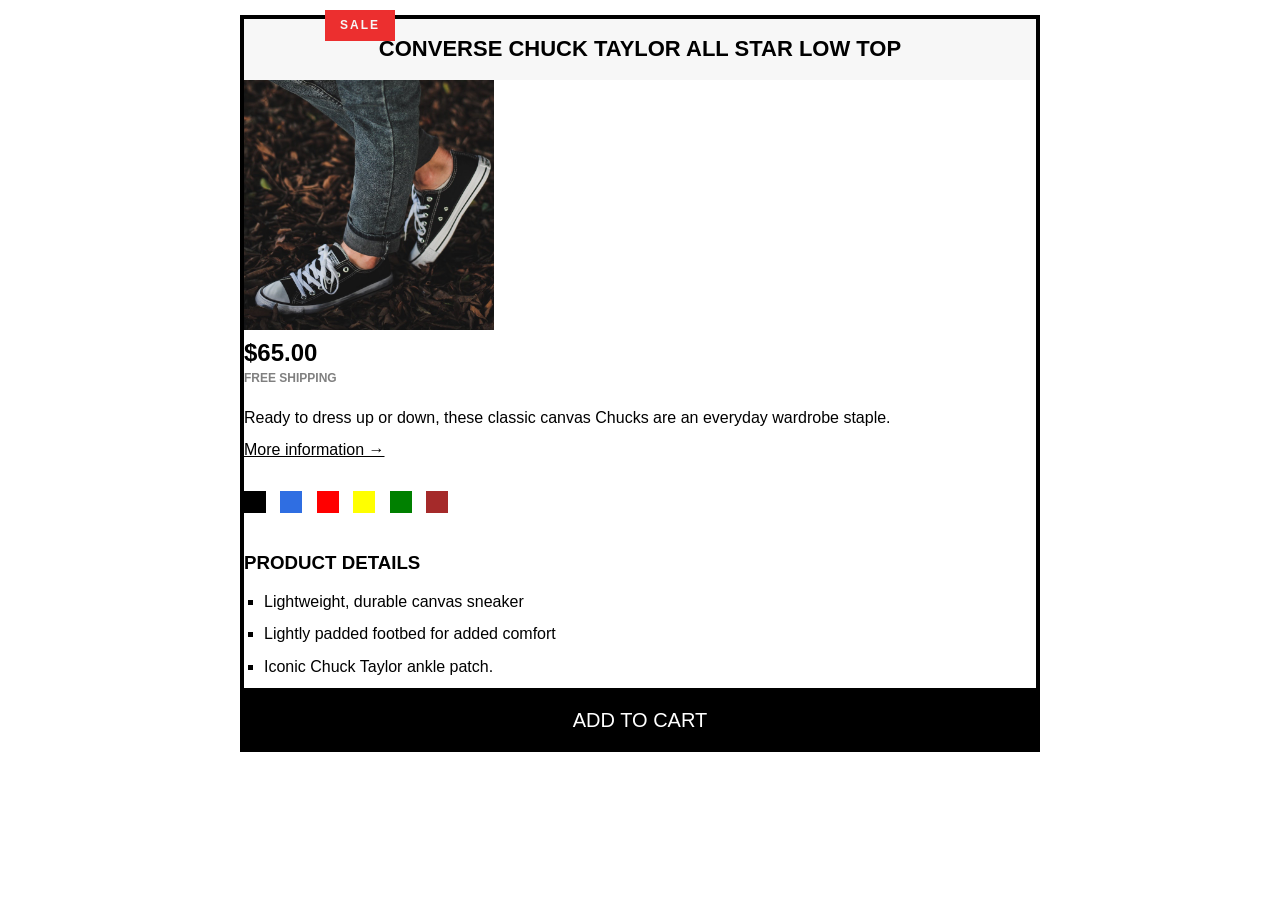
==== challenges.html @ c203d2a2 "Add HTML and CSS fundamentals projects" ====
<!doctype html>
<html lang="en">
  <head>
    <meta charset="UTF-8" />
    <link href="challenge.css" rel="stylesheet" />
    <title>challenge</title>
  </head>
  <body>
    <div>
      <article>
        <h1>Converse Chuck Taylor All Star Low Top</h1>
        <img
          src="img/challenges.jpg"
          alt="shoeimage"
          height="250"
          width="250"
        />
        <p class="dollar"><strong>$65.00</strong></p>
        <p class="Free">Free shipping</p>
        <p class="sale">Sale</p>
        <p class="para">
          Ready to dress up or down, these classic canvas Chucks are an everyday
          wardrobe staple.
        </p>
        <a href="#">More information &rarr;</a>
        <div class="colors">
          <div class="color"></div>
          <div class="color color-blue"></div>
          <div class="color color-red"></div>
          <div class="color color-yellow"></div>
          <div class="color color-green"></div>
          <div class="color color-brown"></div>
        </div>
        <h3>Product details</h3>
        <ul>
          <li>Lightweight, durable canvas sneaker</li>
          <li>Lightly padded footbed for added comfort</li>
          <li>Iconic Chuck Taylor ankle patch.</li>
        </ul>
        <button>Add to cart</button>
      </article>
    </div>
  </body>
</html>
---- challenge.css ----
* {
  padding: 0;
  margin: 0;
}

body {
  font-family: sans-serif;
  line-height: 1.4;
}
div {
  width: 800px;
  margin: 15px auto;
}

article {
  border: 4px solid black;
}

h1 {
  font-size: 22px;
  font-family: sans-serif;
  text-transform: uppercase;
  text-align: center;
  background-color: #f7f7f7;
  padding: 15px 0;
}

.dollar {
  font-size: 24px;
}

.Free {
  color: gray;
  text-transform: uppercase;
  font-size: 12px;
  font-weight: bold;
  margin-bottom: 20px;
}

a:link,
a:visited {
  color: black;
}

a:hover,
a:active {
  text-decoration: none;
}

.para {
  margin-bottom: 10px;
}

h3 {
  text-transform: uppercase;
  margin: 15px 0;
}

ul {
  list-style: square;
  margin-left: 20px;
}

li {
  margin-bottom: 10px;
}

button {
  font-size: 20px;
  text-transform: uppercase;
  color: white;
  background-color: black;
  border: none;
  cursor: pointer;
  width: 100%;
  height: 60px;
  border-top: 4px solid black;
}

button:hover {
  color: black;
  background-color: white;
}

/* h1::after {
  content: "SALE";
  background-color: red;
  color: white;
  display: inline;
  position: absolute;
  left: 325px;
  top: 9px;
  font-size: 10px;
  padding: 7px 15px;
  /* font-family: sans-serif; */
/* letter-spacing: 2px;
} */
.sale {
  background-color: #ec2f2f;
  color: #f7f7f7;
  font-size: 12px;
  text-transform: uppercase;
  font-weight: bold;
  padding: 7px 15px;
  display: inline-block;
  position: absolute;
  top: 10px;
  left: 325px;
  letter-spacing: 2px;
}

.color {
  background-color: black;
  height: 22px;
  width: 22px;
  display: inline-block;
  margin-right: 10px;
}

.color-blue {
  background-color: #2f6ee2;
}

.color-red {
  background-color: red;
}

.color-yellow {
  background-color: yellow;
}

.color-green {
  background-color: green;
}
.color-brown {
  background-color: brown;
}
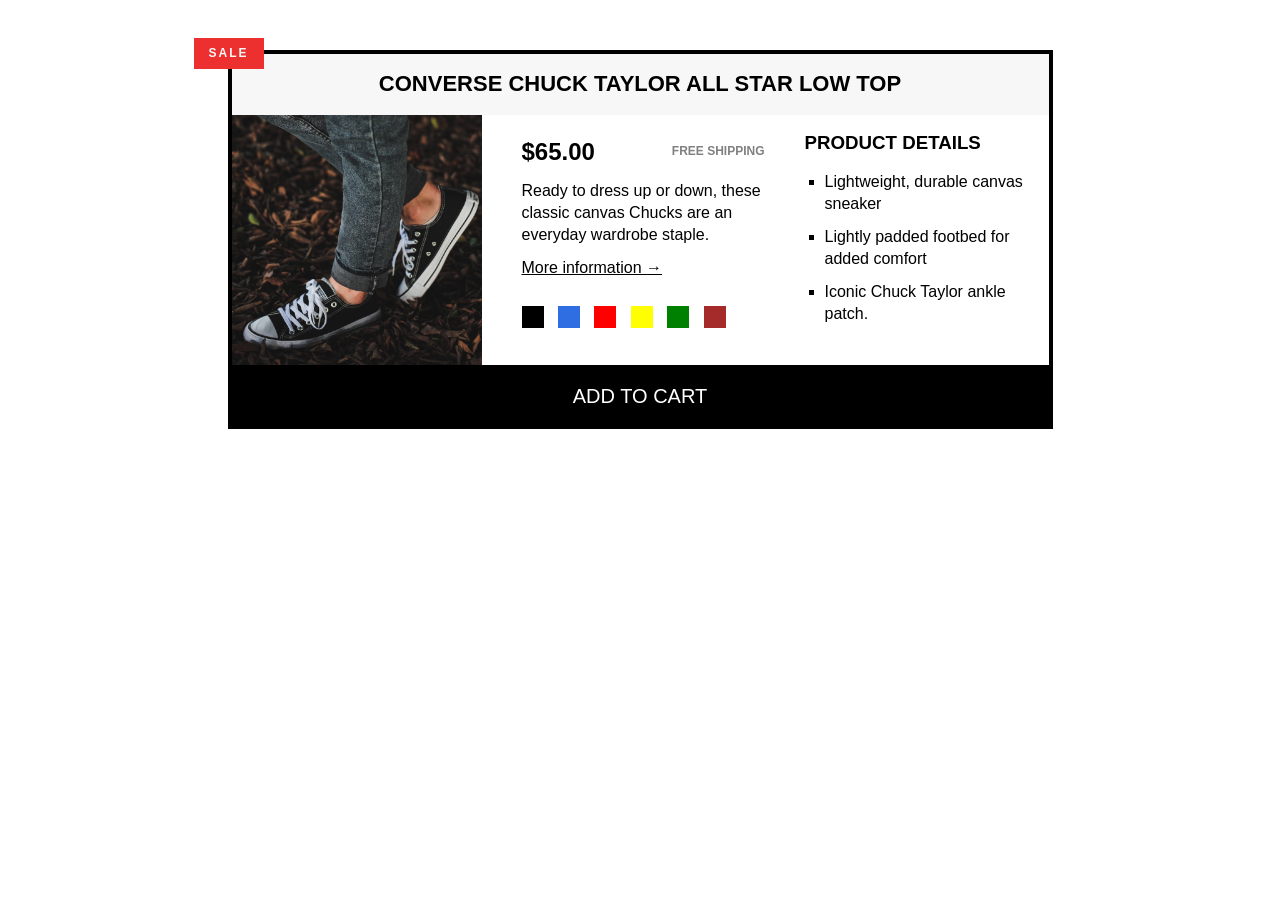
==== commit 82ed1f89: "done with float" ====
--- a/challenges.html
+++ b/challenges.html
@@ -9,34 +9,40 @@
     <div>
       <article>
         <h1>Converse Chuck Taylor All Star Low Top</h1>
+
         <img
+          class="img"
           src="img/challenges.jpg"
           alt="shoeimage"
           height="250"
           width="250"
         />
-        <p class="dollar"><strong>$65.00</strong></p>
-        <p class="Free">Free shipping</p>
-        <p class="sale">Sale</p>
-        <p class="para">
-          Ready to dress up or down, these classic canvas Chucks are an everyday
-          wardrobe staple.
-        </p>
-        <a href="#">More information &rarr;</a>
-        <div class="colors">
-          <div class="color"></div>
-          <div class="color color-blue"></div>
-          <div class="color color-red"></div>
-          <div class="color color-yellow"></div>
-          <div class="color color-green"></div>
-          <div class="color color-brown"></div>
+        <div class="c1">
+          <p class="dollar"><strong>$65.00</strong></p>
+          <p class="Free">Free shipping</p>
+          <p class="sale">Sale</p>
+          <p class="para">
+            Ready to dress up or down, these classic canvas Chucks are an
+            everyday wardrobe staple.
+          </p>
+          <a href="#">More information &rarr;</a>
+          <div class="colors">
+            <div class="color"></div>
+            <div class="color color-blue"></div>
+            <div class="color color-red"></div>
+            <div class="color color-yellow"></div>
+            <div class="color color-green"></div>
+            <div class="color color-brown"></div>
+          </div>
         </div>
-        <h3>Product details</h3>
-        <ul>
-          <li>Lightweight, durable canvas sneaker</li>
-          <li>Lightly padded footbed for added comfort</li>
-          <li>Iconic Chuck Taylor ankle patch.</li>
-        </ul>
+        <div class="c2">
+          <h3>Product details</h3>
+          <ul>
+            <li>Lightweight, durable canvas sneaker</li>
+            <li>Lightly padded footbed for added comfort</li>
+            <li>Iconic Chuck Taylor ankle patch.</li>
+          </ul>
+        </div>
         <button>Add to cart</button>
       </article>
     </div>
--- a/challenge.css
+++ b/challenge.css
@@ -1,19 +1,19 @@
 * {
   padding: 0;
   margin: 0;
+  box-sizing: border-box;
 }
 
 body {
   font-family: sans-serif;
   line-height: 1.4;
 }
-div {
-  width: 800px;
-  margin: 15px auto;
-}
 
 article {
   border: 4px solid black;
+  width: 825px;
+  margin: 50px auto;
+  position: relative;
 }
 
 h1 {
@@ -27,6 +27,7 @@
 
 .dollar {
   font-size: 24px;
+  float: left;
 }
 
 .Free {
@@ -35,6 +36,8 @@
   font-size: 12px;
   font-weight: bold;
   margin-bottom: 20px;
+  float: right;
+  margin-top: 8px;
 }
 
 a:link,
@@ -49,6 +52,8 @@
 
 .para {
   margin-bottom: 10px;
+  clear: both;
+  margin-top: 10px;
 }
 
 h3 {
@@ -104,8 +109,8 @@
   padding: 7px 15px;
   display: inline-block;
   position: absolute;
-  top: 10px;
-  left: 325px;
+  top: -16px;
+  left: -38px;
   letter-spacing: 2px;
 }
 
@@ -115,6 +120,7 @@
   width: 22px;
   display: inline-block;
   margin-right: 10px;
+  margin-top: 27px;
 }
 
 .color-blue {
@@ -135,3 +141,19 @@
 .color-brown {
   background-color: brown;
 }
+
+.img {
+  float: left;
+  margin-right: 40px;
+}
+.c1 {
+  width: 243px;
+  float: left;
+  margin-right: 40px;
+  margin-top: 20px;
+}
+
+.c2 {
+  width: 243px;
+  float: left;
+}
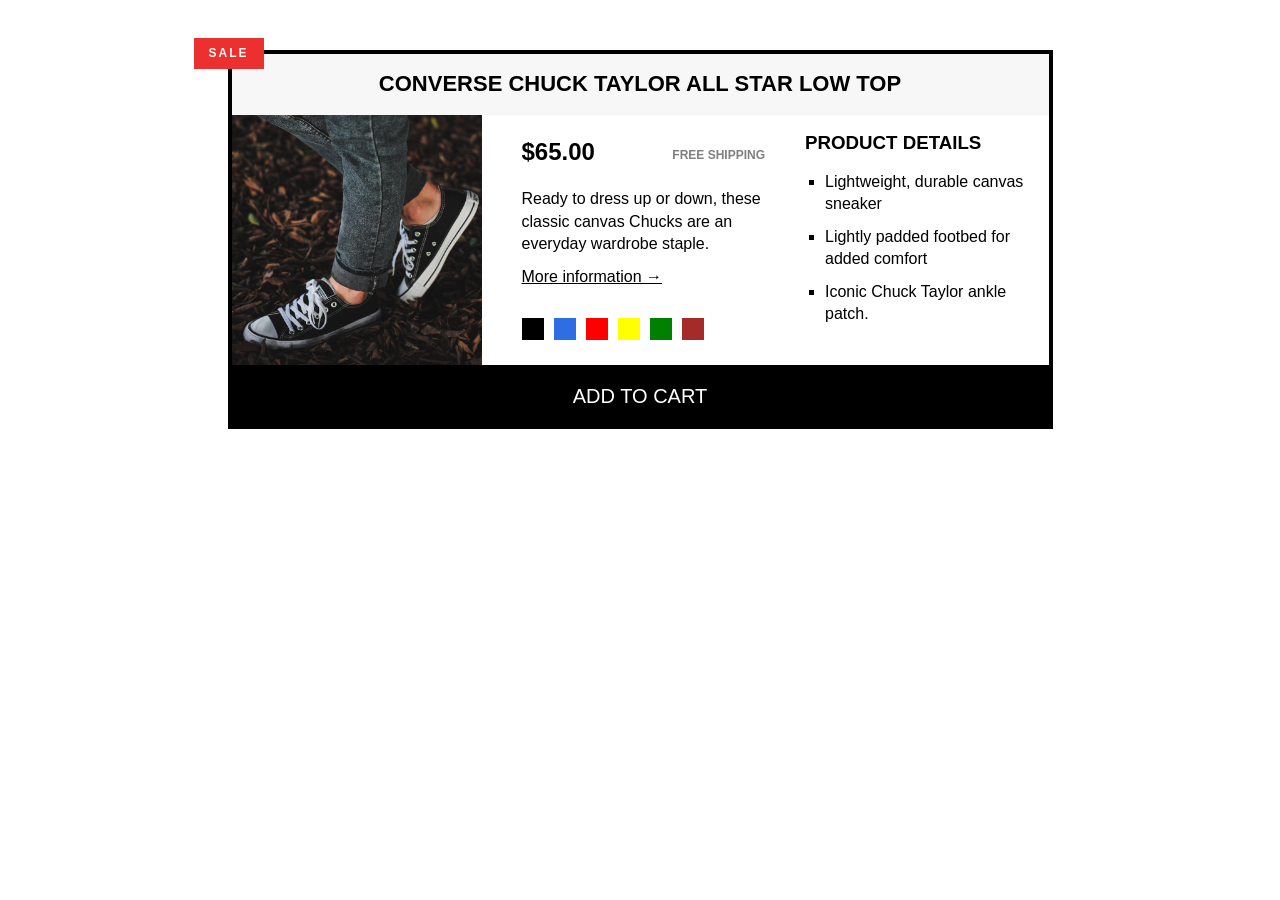
==== commit 4889a0c6: "done with flexbox and challenge" ====
--- a/challenges.html
+++ b/challenges.html
@@ -9,39 +9,42 @@
     <div>
       <article>
         <h1>Converse Chuck Taylor All Star Low Top</h1>
-
-        <img
-          class="img"
-          src="img/challenges.jpg"
-          alt="shoeimage"
-          height="250"
-          width="250"
-        />
-        <div class="c1">
-          <p class="dollar"><strong>$65.00</strong></p>
-          <p class="Free">Free shipping</p>
-          <p class="sale">Sale</p>
-          <p class="para">
-            Ready to dress up or down, these classic canvas Chucks are an
-            everyday wardrobe staple.
-          </p>
-          <a href="#">More information &rarr;</a>
-          <div class="colors">
-            <div class="color"></div>
-            <div class="color color-blue"></div>
-            <div class="color color-red"></div>
-            <div class="color color-yellow"></div>
-            <div class="color color-green"></div>
-            <div class="color color-brown"></div>
+        <div class="container">
+          <img
+            class="img"
+            src="img/challenges.jpg"
+            alt="shoeimage"
+            height="250"
+            width="250"
+          />
+          <div class="c1">
+            <div class="product-price">
+              <p class="dollar"><strong>$65.00</strong></p>
+              <p class="Free">Free shipping</p>
+            </div>
+            <p class="sale">Sale</p>
+            <p class="para">
+              Ready to dress up or down, these classic canvas Chucks are an
+              everyday wardrobe staple.
+            </p>
+            <a href="#">More information &rarr;</a>
+            <div class="product-colors">
+              <div class="color"></div>
+              <div class="color color-blue"></div>
+              <div class="color color-red"></div>
+              <div class="color color-yellow"></div>
+              <div class="color color-green"></div>
+              <div class="color color-brown"></div>
+            </div>
           </div>
-        </div>
-        <div class="c2">
-          <h3>Product details</h3>
-          <ul>
-            <li>Lightweight, durable canvas sneaker</li>
-            <li>Lightly padded footbed for added comfort</li>
-            <li>Iconic Chuck Taylor ankle patch.</li>
-          </ul>
+          <div class="c2">
+            <h3>Product details</h3>
+            <ul>
+              <li>Lightweight, durable canvas sneaker</li>
+              <li>Lightly padded footbed for added comfort</li>
+              <li>Iconic Chuck Taylor ankle patch.</li>
+            </ul>
+          </div>
         </div>
         <button>Add to cart</button>
       </article>
--- a/challenge.css
+++ b/challenge.css
@@ -27,7 +27,7 @@
 
 .dollar {
   font-size: 24px;
-  float: left;
+  /* float: left; */
 }
 
 .Free {
@@ -35,8 +35,7 @@
   text-transform: uppercase;
   font-size: 12px;
   font-weight: bold;
-  margin-bottom: 20px;
-  float: right;
+  /* float: right; */
   margin-top: 8px;
 }
 
@@ -114,13 +113,15 @@
   letter-spacing: 2px;
 }
 
+.product-colors {
+  display: flex;
+  gap: 10px;
+}
 .color {
   background-color: black;
   height: 22px;
   width: 22px;
-  display: inline-block;
-  margin-right: 10px;
-  margin-top: 27px;
+  margin-top: 30px;
 }
 
 .color-blue {
@@ -143,17 +144,31 @@
 }
 
 .img {
-  float: left;
-  margin-right: 40px;
+  /* float: left; */
 }
 .c1 {
-  width: 243px;
-  float: left;
-  margin-right: 40px;
+  /* width: 243px; */
+  /* float: left; */
+
+  /* justify-content: space-between; */
   margin-top: 20px;
+  flex: 1;
 }
 
 .c2 {
-  width: 243px;
-  float: left;
+  /* width: 243px; */
+  /* float: left; */
+  flex: 1;
 }
+
+.product-price {
+  display: flex;
+  justify-content: space-between;
+  align-items: center;
+  margin-bottom: 20px;
+}
+
+.container {
+  display: flex;
+  gap: 40px;
+}
